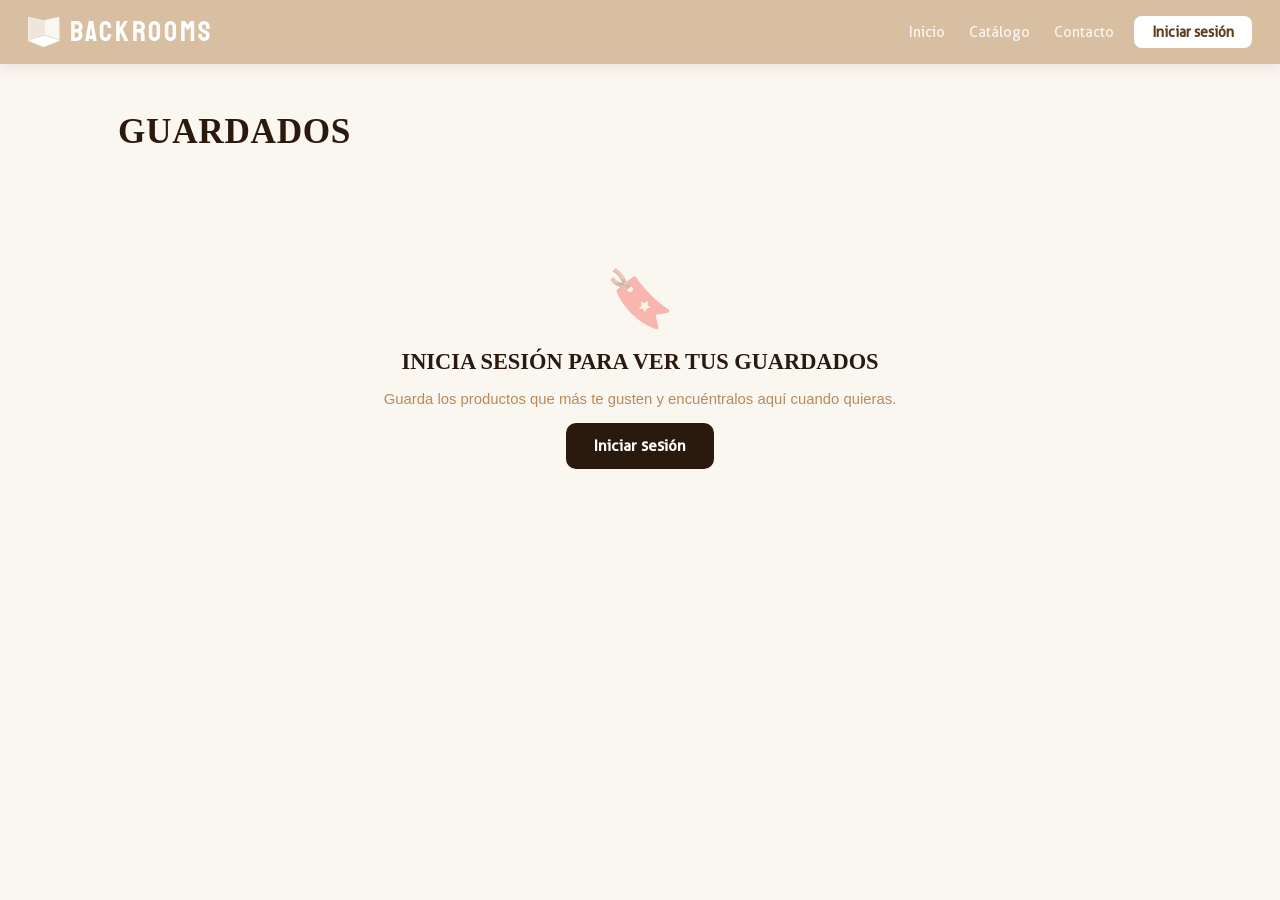
==== guardados.html @ 97d0a556 "primer commit" ====
<!DOCTYPE html>
<html lang="es">
<head>
  <meta charset="UTF-8" />
  <meta name="viewport" content="width=device-width, initial-scale=1.0" />
  <title>Guardados — Backrooms</title>
  <link rel="stylesheet" href="backrooms.css" />
  <style>
    .guardados-section {
      max-width: 1100px;
      margin: 0 auto;
      padding: calc(var(--nav-height) + 48px) 28px 80px;
    }

    .guardados-header {
      display: flex;
      align-items: flex-end;
      justify-content: space-between;
      margin-bottom: 32px;
      flex-wrap: wrap;
      gap: 12px;
    }

    .guardados-header h1 {
      font-family: 'Collidge Rounded', serif;
      font-size: 2.2rem;
      color: var(--ink);
      text-transform: uppercase;
      letter-spacing: 0.02em;
    }

    .guardados-count {
      font-family: 'Inter', sans-serif;
      font-size: 0.85rem;
      color: var(--text-light);
      font-weight: 500;
    }

    /* Estado vacío */
    .guardados-empty {
      display: none;
      flex-direction: column;
      align-items: center;
      justify-content: center;
      gap: 16px;
      padding: 80px 20px;
      text-align: center;
    }
    .guardados-empty.visible { display: flex; }

    .guardados-empty-icon {
      font-size: 3.5rem;
      opacity: 0.35;
    }
    .guardados-empty h2 {
      font-family: 'Collidge Rounded', serif;
      font-size: 1.4rem;
      color: var(--ink);
      text-transform: uppercase;
    }
    .guardados-empty p {
      font-family: 'Inter', sans-serif;
      font-size: 0.93rem;
      color: var(--text-light);
      max-width: 320px;
    }

    /* Sin sesión */
    .guardados-no-session {
      display: none;
      flex-direction: column;
      align-items: center;
      justify-content: center;
      gap: 16px;
      padding: 80px 20px;
      text-align: center;
    }
    .guardados-no-session.visible { display: flex; }
    .guardados-no-session h2 {
      font-family: 'Collidge Rounded', serif;
      font-size: 1.4rem;
      color: var(--ink);
      text-transform: uppercase;
    }
    .guardados-no-session p {
      font-family: 'Inter', sans-serif;
      font-size: 0.93rem;
      color: var(--text-light);
    }

    /* Grid masonry-like */
    .guardados-grid {
      columns: 4;
      column-gap: 16px;
    }

    @media (max-width: 1024px) { .guardados-grid { columns: 3; } }
    @media (max-width: 680px)  { .guardados-grid { columns: 2; } }
    @media (max-width: 420px)  { .guardados-grid { columns: 1; } }

    .guardado-card {
      break-inside: avoid;
      background: var(--bg-surface);
      border: 1px solid var(--border-subtle);
      border-radius: 14px;
      overflow: hidden;
      margin-bottom: 16px;
      position: relative;
      cursor: pointer;
      transition: transform 0.22s, box-shadow 0.22s;
      display: block;
      text-decoration: none;
      color: inherit;
    }
    .guardado-card:hover {
      transform: translateY(-3px);
      box-shadow: 0 14px 36px rgba(92,61,30,0.14);
    }

    .guardado-img {
      width: 100%;
      display: block;
      background: var(--beige-light);
      min-height: 120px;
      display: flex;
      align-items: center;
      justify-content: center;
      font-size: 2.8rem;
    }

    .guardado-body {
      padding: 12px 14px 14px;
    }

    .guardado-name {
      font-family: 'Inter', sans-serif;
      font-size: 0.9rem;
      font-weight: 700;
      color: var(--ink);
      margin-bottom: 4px;
    }

    .guardado-category {
      font-size: 0.75rem;
      color: var(--text-light);
      font-weight: 500;
      font-family: 'Inter', sans-serif;
    }

    .guardado-price {
      font-family: 'Collidge Rounded', serif;
      font-size: 1rem;
      color: var(--brown);
      margin-top: 8px;
    }

    /* Botón quitar guardado */
    .btn-unsave {
      position: absolute;
      top: 10px;
      right: 10px;
      background: rgba(255,255,255,0.9);
      backdrop-filter: blur(6px);
      border: none;
      border-radius: 50%;
      width: 32px;
      height: 32px;
      display: flex;
      align-items: center;
      justify-content: center;
      cursor: pointer;
      font-size: 1rem;
      color: var(--brown);
      opacity: 0;
      transition: opacity 0.2s, background 0.2s, transform 0.2s;
      z-index: 2;
    }
    .guardado-card:hover .btn-unsave { opacity: 1; }
    .btn-unsave:hover { background: white; transform: scale(1.1); color: #b91c1c; }

    /* Skeletons */
    .guard-skel {
      break-inside: avoid;
      background: var(--bg-surface);
      border: 1px solid var(--border-subtle);
      border-radius: 14px;
      overflow: hidden;
      margin-bottom: 16px;
    }
    .guard-skel-img {
      height: 160px;
      background: linear-gradient(90deg, var(--skel-base) 25%, var(--skel-shine) 50%, var(--skel-base) 75%);
      background-size: 200% 100%;
      animation: shimmer 1.4s infinite;
    }
    .guard-skel-line {
      height: 12px;
      border-radius: 6px;
      margin: 14px 14px 6px;
      background: linear-gradient(90deg, var(--skel-base) 25%, var(--skel-shine) 50%, var(--skel-base) 75%);
      background-size: 200% 100%;
      animation: shimmer 1.4s infinite;
    }
    .guard-skel-line.short { width: 55%; margin-bottom: 14px; }
    @keyframes shimmer {
      from { background-position: 200% 0; }
      to   { background-position: -200% 0; }
    }
  </style>
</head>
<body>

  <!-- NAV -->
  <nav id="navbar" class="visible scrolled">
    <button class="mobile-avatar-btn" id="mobileAvatarBtn" style="display:none" aria-label="Menú de perfil">
      <img class="mobile-avatar-img" id="mobileAvatarImg" src="" alt="Perfil" />
    </button>
    <a class="logo" href="backrooms.html">
      <svg class="logo-icon" viewBox="0 0 502.44 474.82" xmlns="http://www.w3.org/2000/svg" aria-hidden="true">
        <path d="M240.58,272.76 L6.03,361.72 L4.13,4.13 L240.85,58.45 L240.58,273.05" fill="rgba(255,255,255,0.6)" stroke="white" stroke-width="8" stroke-linejoin="round" stroke-linecap="round"/>
        <path d="M258.43,275.12 L489.83,354.2 L486.45,4.13 L257.83,57.25 L258.18,274.07" fill="rgba(255,255,255,0.85)" stroke="white" stroke-width="8" stroke-linejoin="round" stroke-linecap="round"/>
        <path d="M8.13,374.35 L244.09,470.69 L498.32,372.02 L249.34,294.12 L7.92,374.42" fill="white" stroke="white" stroke-width="8" stroke-linejoin="round" stroke-linecap="round"/>
        <path d="M330.28,109.1 C337.43,123.56 350.23,222.29 344.45,238.32 C386.89,228.7 435.29,201.38 441.06,179.17 C447.83,168.06 443.08,151.62 439.93,140.23 C433.92,127.61 422.72,121.78 408.67,119.7 C437.21,78.1 399.59,52.43 357.89,64.28 C320.61,75.45 273.63,146.62 309.82,122.67 L330.28,109.1 Z" fill="none" stroke="white" stroke-width="10" stroke-linecap="round" stroke-linejoin="round"/>
        <path d="M364.03,121.64 C363.24,121.64 362.28,120.72 361.91,119.59 C361.55,118.47 360.4,113.24 359.36,107.98 C358.33,102.71 357.73,98.25 358.03,98.04 C358.34,97.84 360.69,96.36 363.25,94.75 C365.88,93.11 371.05,91.83 375.08,91.83 C379.03,91.83 383.02,92.31 383.96,92.89 C384.92,93.48 385.21,95.89 384.62,98.36 C384.04,100.79 382.53,104.82 381.27,107.32 C380.01,109.82 375.94,114.06 372.23,116.75 C368.52,119.44 364.83,121.64 364.03,121.64 Z" fill="white"/>
        <path d="M390.68,184.66 L379.25,190.67 L377.66,184.46 C376.79,181.05 375.21,173.96 374.16,168.69 C373.11,163.43 372.5,158.91 372.8,158.64 C373.11,158.37 376.61,156.51 380.58,154.51 C384.56,152.5 390.71,149.84 394.25,148.59 L400.7,146.31 L405.14,148.61 C407.58,149.87 410.57,152.76 411.78,155.02 C413.04,157.37 413.53,160.94 412.93,163.33 C412.35,165.64 409.68,170.04 406.99,173.1 C404.3,176.16 396.96,181.36 390.68,184.66 Z" fill="white"/>
      </svg>
      <span class="logo-text">Backrooms</span>
    </a>
    <button class="hamburger" id="hamburger" aria-label="Abrir menú">
      <span class="ham-line"></span><span class="ham-line"></span><span class="ham-line"></span>
      <img class="ham-avatar" id="hamAvatar" src="" alt="" style="display:none" />
    </button>
    <div class="nav-right-group">
      <div class="nav-links">
        <a href="backrooms.html">Inicio</a>
        <a href="backrooms.html#catalogo">Catálogo</a>
        <a href="#">Contacto</a>
      </div>
      <div class="nav-auth" id="navAuth">
        <button class="btn-auth" id="btnLogin">Iniciar sesión</button>
        <div class="user-menu-wrap" id="userMenuWrap" style="display:none">
          <button class="btn-user" id="btnUserMenu">
            <img class="btn-user-avatar" id="userAvatar" src="" alt="" />
            <span class="btn-user-name" id="userDisplayName"></span>
          </button>
          <div class="user-dropdown" id="userDropdown">
            <div class="user-dropdown-header">
              <strong id="dropdownName"></strong>
              <span id="dropdownEmail"></span>
            </div>
            <a class="user-dropdown-item" href="perfil.html">
              <svg width="16" height="16" viewBox="0 0 24 24" fill="none" stroke="currentColor" stroke-width="2" stroke-linecap="round" stroke-linejoin="round"><circle cx="12" cy="8" r="4"/><path d="M4 20c0-4 3.6-7 8-7s8 3 8 7"/></svg>
              Mi perfil
            </a>
            <a class="user-dropdown-item" href="guardados.html">
              <svg width="16" height="16" viewBox="0 0 24 24" fill="none" stroke="currentColor" stroke-width="2" stroke-linecap="round" stroke-linejoin="round"><path d="M19 21l-7-5-7 5V5a2 2 0 0 1 2-2h10a2 2 0 0 1 2 2z"/></svg>
              Guardados
            </a>
            <button class="user-dropdown-item danger" id="btnLogout">
              <svg width="16" height="16" viewBox="0 0 24 24" fill="none" stroke="currentColor" stroke-width="2" stroke-linecap="round" stroke-linejoin="round"><path d="M9 21H5a2 2 0 0 1-2-2V5a2 2 0 0 1 2-2h4"/><polyline points="16 17 21 12 16 7"/><line x1="21" y1="12" x2="9" y2="12"/></svg>
              Cerrar sesión
            </button>
          </div>
        </div>
      </div>
    </div>
  </nav>

  <!-- DRAWER -->
  <div class="fullmenu" id="fullMenu" role="dialog" aria-modal="true">
    <button class="fullmenu-close" id="fullMenuClose">✕</button>
    <div class="fullmenu-left">
      <a class="drawer-profile" id="drawerProfile" href="perfil.html" style="display:none">
        <img class="drawer-avatar" id="drawerAvatar" src="" alt="Avatar" />
        <div class="drawer-user-info">
          <span class="drawer-username" id="drawerUsername">—</span>
          <span class="drawer-email"    id="drawerEmail">—</span>
        </div>
      </a>
      <div class="drawer-divider"></div>
      <ul>
        <li><a href="backrooms.html">Inicio</a></li>
        <li><a href="backrooms.html#catalogo">Catálogo</a></li>
        <li><a href="#">Contacto</a></li>
      </ul>
      <div class="drawer-divider"></div>
      <button class="drawer-signout" id="drawerSignout" style="display:none">
        <svg width="16" height="16" viewBox="0 0 24 24" fill="none" stroke="currentColor" stroke-width="2" stroke-linecap="round" stroke-linejoin="round"><path d="M9 21H5a2 2 0 0 1-2-2V5a2 2 0 0 1 2-2h4"/><polyline points="16 17 21 12 16 7"/><line x1="21" y1="12" x2="9" y2="12"/></svg>
        Cerrar sesión
      </button>
      <button class="drawer-login" id="drawerLogin" style="display:none">
        <svg width="16" height="16" viewBox="0 0 24 24" fill="none" stroke="currentColor" stroke-width="2" stroke-linecap="round" stroke-linejoin="round"><path d="M15 3h4a2 2 0 0 1 2 2v14a2 2 0 0 1-2 2h-4"/><polyline points="10 17 15 12 10 7"/><line x1="15" y1="12" x2="3" y2="12"/></svg>
        Iniciar sesión
      </button>
    </div>
  </div>
  <div class="fullmenu-overlay" id="fullMenuOverlay"></div>

  <!-- MODAL AUTH -->
  <div class="modal-backdrop" id="modalBackdrop">
    <div class="modal" id="authModal">
      <button class="modal-close" id="modalClose">✕</button>
      <div class="modal-header"><span id="modalHeading">¡Bienvenido de vuelta!</span></div>
      <div class="modal-tabs">
        <button class="tab active" data-tab="login">Iniciar sesión</button>
        <button class="tab" data-tab="register">Registrarse</button>
      </div>
      <div class="tab-content active" id="tabLogin">
        <input type="email" id="loginEmail" placeholder="Correo electrónico" />
        <input type="password" id="loginPassword" placeholder="Contraseña" />
        <button class="btn-submit" id="btnDoLogin">Entrar</button>
        <p class="auth-error" id="loginError"></p>
      </div>
      <div class="tab-content" id="tabRegister">
        <input type="text" id="regUsername" placeholder="Nombre de usuario" />
        <input type="email" id="regEmail" placeholder="Correo electrónico" />
        <div class="password-wrap">
          <input type="password" id="regPassword" placeholder="Contraseña (mín. 6 caracteres)" />
          <div class="strength-bar"><div class="strength-fill" id="strengthFill"></div></div>
          <span class="strength-label" id="strengthLabel"></span>
        </div>
        <button class="btn-submit" id="btnDoRegister">Crear cuenta</button>
        <p class="auth-error" id="registerError"></p>
      </div>
    </div>
  </div>

  <!-- PÁGINA PRINCIPAL -->
  <section class="guardados-section">
    <div class="guardados-header">
      <div>
        <h1>Guardados</h1>
        <span class="guardados-count" id="guardadosCount"></span>
      </div>
    </div>

    <!-- Sin sesión -->
    <div class="guardados-no-session" id="noSession">
      <div class="guardados-empty-icon">🔖</div>
      <h2>Inicia sesión para ver tus guardados</h2>
      <p>Guarda los productos que más te gusten y encuéntralos aquí cuando quieras.</p>
      <button class="btn-primary" onclick="openModal?.()">Iniciar sesión</button>
    </div>

    <!-- Vacío -->
    <div class="guardados-empty" id="emptyState">
      <div class="guardados-empty-icon">📌</div>
      <h2>Sin guardados aún</h2>
      <p>Guarda productos desde el catálogo tocando el marcador en cada tarjeta.</p>
      <a href="backrooms.html#catalogo" class="btn-primary">Explorar catálogo</a>
    </div>

    <!-- Grid -->
    <div class="guardados-grid" id="guardadosGrid">
      <!-- Skeletons -->
      <div class="guard-skel"><div class="guard-skel-img"></div><div class="guard-skel-line"></div><div class="guard-skel-line short"></div></div>
      <div class="guard-skel"><div class="guard-skel-img" style="height:200px"></div><div class="guard-skel-line"></div><div class="guard-skel-line short"></div></div>
      <div class="guard-skel"><div class="guard-skel-img" style="height:140px"></div><div class="guard-skel-line"></div><div class="guard-skel-line short"></div></div>
      <div class="guard-skel"><div class="guard-skel-img" style="height:180px"></div><div class="guard-skel-line"></div><div class="guard-skel-line short"></div></div>
    </div>
  </section>

  <script src="https://cdn.jsdelivr.net/npm/@supabase/supabase-js@2"></script>
  <script src="backrooms.js"></script>
  <script>
  document.addEventListener('DOMContentLoaded', async () => {
    window.addEventListener('scroll', () => {
      document.getElementById('navbar').classList.toggle('scrolled', window.scrollY > 10);
    }, { passive: true });

    // Drawer / nav
    const hamburger = document.getElementById('hamburger');
    const fullMenu  = document.getElementById('fullMenu');
    const fullMenuClose = document.getElementById('fullMenuClose');
    const overlay   = document.getElementById('fullMenuOverlay');
    const openDrawer  = () => { fullMenu.classList.add('open'); overlay.classList.add('visible'); document.body.style.overflow = 'hidden'; };
    const closeDrawer = () => { fullMenu.classList.remove('open'); overlay.classList.remove('visible'); document.body.style.overflow = ''; };
    hamburger?.addEventListener('click', openDrawer);
    fullMenuClose?.addEventListener('click', closeDrawer);
    overlay?.addEventListener('click', closeDrawer);
    document.getElementById('drawerSignout')?.addEventListener('click', () => { if (sb) sb.auth.signOut(); closeDrawer(); });
    document.getElementById('drawerLogin')?.addEventListener('click', () => { closeDrawer(); setTimeout(() => openModal?.(), 150); });
    document.getElementById('btnLogin')?.addEventListener('click', () => openModal?.());
    initAuthModal();
    initUserDropdown();

    if (!sb) { showNoSession(); return; }

    const { data: { session } } = await sb.auth.getSession();
    if (!session) { showNoSession(); return; }

    sb.auth.onAuthStateChange((_e, s) => {
      if (!s) showNoSession();
    });

    await loadGuardados(session.user.id);
  });

  function showNoSession() {
    document.getElementById('guardadosGrid').innerHTML = '';
    document.getElementById('noSession').classList.add('visible');
    document.getElementById('emptyState').classList.remove('visible');
  }

  async function loadGuardados(userId) {
    const grid = document.getElementById('guardadosGrid');

    // Cargar desde Supabase (tabla guardados + join con productos si los tienes)
    const { data, error } = await sb
      .from('guardados')
      .select('*, producto:producto_id(*)')
      .eq('user_id', userId)
      .order('created_at', { ascending: false });

    grid.innerHTML = '';

    if (error || !data || data.length === 0) {
      document.getElementById('emptyState').classList.add('visible');
      document.getElementById('guardadosCount').textContent = '';
      return;
    }

    document.getElementById('guardadosCount').textContent =
      data.length + (data.length === 1 ? ' producto guardado' : ' productos guardados');

    data.forEach(item => {
      const p = item.producto || item;
      const card = document.createElement('a');
      card.className = 'guardado-card';
      card.href = '#';
      card.innerHTML = `
        <button class="btn-unsave" data-id="${item.id}" title="Quitar de guardados">✕</button>
        <div class="guardado-img">${p.emoji || '📦'}</div>
        <div class="guardado-body">
          <div class="guardado-name">${p.name || 'Producto'}</div>
          <div class="guardado-category">${p.cat || ''}</div>
          <div class="guardado-price">$${p.price || '—'}</div>
        </div>`;
      grid.appendChild(card);

      card.querySelector('.btn-unsave')?.addEventListener('click', async (e) => {
        e.preventDefault();
        e.stopPropagation();
        await sb.from('guardados').delete().eq('id', item.id);
        card.style.opacity = '0';
        card.style.transform = 'scale(0.9)';
        card.style.transition = 'opacity 0.25s, transform 0.25s';
        setTimeout(() => { card.remove(); }, 280);
        const remaining = grid.querySelectorAll('.guardado-card').length - 1;
        document.getElementById('guardadosCount').textContent =
          remaining + (remaining === 1 ? ' producto guardado' : ' productos guardados');
        if (remaining === 0) document.getElementById('emptyState').classList.add('visible');
      });
    });
  }
  </script>
</body>
</html>
---- backrooms.css ----
/* ══════════════════════════════════════════════
   VARIABLES & RESET
══════════════════════════════════════════════ */
@font-face {
  font-family: 'Staatliches';
  src: url('Staatliches-Regular.ttf') format('truetype');
  font-weight: normal;
  font-display: swap;
}
@font-face {
  font-family: 'Aller';
  src: url('Aller_Rg.ttf') format('truetype');
  font-weight: normal;
  font-display: swap;
}

*, *::before, *::after {
  box-sizing: border-box;
  margin: 0;
  padding: 0;
  -webkit-tap-highlight-color: transparent;
}

:root {
  /* ── Paleta Backrooms ── */
  --beige:          #d4b896;   /* color principal del header */
  --beige-dark:     #c4a37a;   /* hover del header al hacer scroll */
  --beige-light:    #f0e4d4;   /* fondos suaves */
  --beige-pale:     #faf6f0;   /* fondo de página */
  --brown:          #5c3d1e;   /* texto principal */
  --brown-mid:      #8b5e35;   /* texto secundario */
  --brown-light:    #b88a5e;   /* texto terciario */
  --cream:          #fffdf9;   /* superficie cards */
  --ink:            #2a1a0e;   /* texto más oscuro / bold */
  --accent:         #3a2210;   /* acento oscuro */

  /* ── Tokens semánticos ── */
  --bg-page:        #faf6f0;
  --bg-surface:     #fffdf9;
  --bg-surface-2:   #f5ede0;
  --bg-nav:         #d4b896;
  --bg-nav-scroll:  rgba(212, 184, 150, 0.88);
  --bg-footer:      #2a1a0e;
  --border-subtle:  #e8d9c4;
  --text-dark:      #2a1a0e;
  --text-mid:       #8b5e35;
  --text-light:     #b88a5e;
  --nav-height:     64px;

  /* ── Acento de botones (análogo al green-btn de EcoLinces) ── */
  --btn-main:       #5c3d1e;
  --btn-hover:      #3a2210;
  --skel-base:      #e8d9c4;
  --skel-shine:     #f0e4d4;
}

html { scroll-behavior: smooth; }

:focus-visible {
  outline: 3px solid var(--brown);
  outline-offset: 3px;
  border-radius: 4px;
}

body {
  font-family: 'Aller', Arial, sans-serif;
  color: var(--text-dark);
  background: var(--bg-page);
  overflow-x: hidden;
}

/* ══════════════════════════════════════════════
   SPLASH
══════════════════════════════════════════════ */
#splash {
  position: fixed;
  inset: 0;
  z-index: 99999;
  background: var(--beige);
  display: flex;
  align-items: center;
  justify-content: center;
  pointer-events: none;
}

.splash-inner {
  display: flex;
  align-items: center;
  gap: 14px;
}

.splash-icon {
  width: 48px;
  height: 48px;
  opacity: 0;
}

#splash .splash-logo {
  font-family: 'Staatliches', sans-serif;
  font-size: 4.5rem;
  letter-spacing: 0.08em;
  font-weight: 900;
  color: white;
  opacity: 0;
  transform: translateY(0);
  transition: none;
  letter-spacing: -0.02em;
}

#splash.animate-logo .splash-logo,
#splash.animate-logo .splash-icon {
  animation: splashFadeIn 0.7s ease forwards;
}
#splash.animate-logo .splash-icon { animation-delay: 0.1s; }

#splash.animate-slide .splash-logo,
#splash.animate-slide .splash-icon {
  animation: splashSlideUp 0.55s cubic-bezier(.4,0,.2,1) forwards;
}

@keyframes splashFadeIn {
  from { opacity: 0; transform: translateY(20px); }
  to   { opacity: 1; transform: translateY(0); }
}
@keyframes splashSlideUp {
  from { opacity: 1; transform: translateY(0); }
  to   { opacity: 0; transform: translateY(-70px); }
}

#splash.done {
  opacity: 0;
  transition: opacity 0.3s ease;
  pointer-events: none;
}

/* ══════════════════════════════════════════════
   NAV — mismo patrón que EcoLinces, colores Backrooms
══════════════════════════════════════════════ */
nav {
  position: fixed;
  top: 0; left: 0; right: 0;
  z-index: 200;
  height: var(--nav-height);
  display: flex;
  align-items: center;
  justify-content: space-between;
  padding: 0 28px;
  background: var(--bg-nav);
  transition: background 0.4s ease, backdrop-filter 0.4s ease, box-shadow 0.4s ease;
  opacity: 0;
}

nav.visible {
  opacity: 1;
  transition: opacity 0.5s ease, background 0.4s ease, backdrop-filter 0.4s ease, box-shadow 0.4s ease;
}

nav.scrolled {
  background: var(--bg-nav-scroll);
  backdrop-filter: blur(14px);
  -webkit-backdrop-filter: blur(14px);
  box-shadow: 0 1px 16px rgba(90,50,20,0.12);
}

/* Logo centrado */
/* Logo alineado a la izquierda */
.logo {
  display: flex;
  align-items: center;
  gap: 10px;
  text-decoration: none;
  flex-shrink: 0;
}

.logo-icon {
  width: 32px;
  height: 32px;
  flex-shrink: 0;
}

.logo-text {
  font-family: 'Staatliches', sans-serif;
  font-size: 1.8rem;
  font-weight: normal;
  color: white;
  letter-spacing: 0.1em;
  white-space: nowrap;
  text-transform: uppercase;
}


/* Avatar móvil: izquierda del nav, solo visible en móvil con sesión */
.mobile-avatar-btn {
  display: none;
  background: none;
  border: none;
  cursor: pointer;
  padding: 2px;
  border-radius: 50%;
  flex-shrink: 0;
}

.mobile-avatar-img {
  width: 36px;
  height: 36px;
  border-radius: 50%;
  object-fit: cover;
  border: 2px solid rgba(255,255,255,0.7);
  display: block;
  transition: border-color 0.2s;
}
.mobile-avatar-btn:hover .mobile-avatar-img { border-color: white; }


/* Links de cuenta en el drawer */
.drawer-account-links {
  display: flex;
  flex-direction: column;
  gap: 2px;
  margin-top: 8px;
}
.drawer-account-link {
  display: flex;
  align-items: center;
  gap: 10px;
  font-family: 'Aller', sans-serif;
  font-size: 0.88rem;
  font-weight: 600;
  color: var(--text-mid);
  text-decoration: none;
  padding: 9px 8px;
  border-radius: 8px;
  transition: background 0.18s, color 0.18s;
}
.drawer-account-link:hover {
  background: rgba(92,61,30,0.08);
  color: var(--ink);
}

/* Hamburger: oculto en desktop, visible solo en móvil */
.hamburger {
  background: none;
  border: none;
  cursor: pointer;
  display: none;
  flex-direction: column;
  gap: 5px;
  padding: 6px;
  border-radius: 8px;
  transition: background 0.2s;
  order: 3;
}
.hamburger:hover { background: rgba(255,255,255,0.2); }

.ham-line {
  display: block;
  width: 22px;
  height: 2px;
  background: white;
  border-radius: 2px;
}

.ham-avatar {
  width: 34px;
  height: 34px;
  border-radius: 50%;
  object-fit: cover;
  border: 2px solid rgba(255,255,255,0.6);
  transition: border-color 0.2s, transform 0.2s;
}
.ham-avatar:hover { border-color: white; transform: scale(1.05); }

/* Nav derecha */
.nav-right-group {
  display: flex;
  align-items: center;
  gap: 20px;
}

.nav-links {
  display: flex;
  gap: 24px;
  align-items: center;
}

.nav-links a {
  font-family: 'Aller', sans-serif;
  font-size: 0.9rem;
  font-weight: 500;
  color: white;
  text-decoration: none;
  opacity: 0.85;
  transition: opacity 0.2s;
}
.nav-links a:hover { opacity: 1; }

/* Auth en nav */
.nav-auth { display: flex; align-items: center; }

.btn-auth {
  background: white;
  color: var(--brown);
  border: none;
  border-radius: 8px;
  padding: 8px 18px;
  font-family: 'Aller', sans-serif;
  font-size: 0.88rem;
  font-weight: 700;
  cursor: pointer;
  transition: background 0.2s, color 0.2s, transform 0.15s;
}
.btn-auth:hover { background: var(--beige-light); transform: translateY(-1px); }

.user-menu-wrap { position: relative; }

.btn-user {
  display: flex;
  align-items: center;
  gap: 8px;
  background: rgba(255,255,255,0.18);
  border: 1px solid rgba(255,255,255,0.3);
  border-radius: 99px;
  padding: 4px 12px 4px 4px;
  cursor: pointer;
  transition: background 0.2s;
}
.btn-user:hover { background: rgba(255,255,255,0.28); }

.btn-user-avatar {
  width: 28px;
  height: 28px;
  border-radius: 50%;
  object-fit: cover;
}

.btn-user-name {
  font-family: 'Aller', sans-serif;
  font-size: 0.85rem;
  font-weight: 600;
  color: white;
  max-width: 100px;
  overflow: hidden;
  text-overflow: ellipsis;
  white-space: nowrap;
}

/* Dropdown de usuario */
.user-dropdown {
  position: absolute;
  top: calc(100% + 10px);
  right: 0;
  background: var(--bg-surface);
  border: 1px solid var(--border-subtle);
  border-radius: 14px;
  box-shadow: 0 12px 40px rgba(90,50,20,0.16);
  min-width: 210px;
  overflow: hidden;
  opacity: 0;
  pointer-events: none;
  transform: translateY(-6px);
  transition: opacity 0.2s, transform 0.2s;
  z-index: 500;
}
.user-dropdown.open { opacity: 1; pointer-events: all; transform: translateY(0); }

.user-dropdown-header {
  padding: 16px 18px 12px;
  border-bottom: 1px solid var(--border-subtle);
}
.user-dropdown-header strong {
  display: block;
  font-size: 0.95rem;
  color: var(--text-dark);
  font-weight: 700;
}
.user-dropdown-header span {
  font-size: 0.8rem;
  color: var(--text-light);
}

.user-dropdown-item {
  display: flex;
  align-items: center;
  gap: 10px;
  padding: 11px 18px;
  font-family: 'Aller', sans-serif;
  font-size: 0.88rem;
  font-weight: 500;
  color: var(--text-dark);
  text-decoration: none;
  background: none;
  border: none;
  width: 100%;
  text-align: left;
  cursor: pointer;
  transition: background 0.15s;
}
.user-dropdown-item:hover { background: var(--bg-surface-2); }
.user-dropdown-item.danger { color: #b91c1c; }
.user-dropdown-item.danger:hover { background: #fff0f0; }

/* ══════════════════════════════════════════════
   DRAWER (MENÚ FULLSCREEN)
══════════════════════════════════════════════ */
.fullmenu {
  position: fixed;
  inset: 0;
  z-index: 300;
  background: var(--beige-light);
  display: flex;
  flex-direction: column;
  transform: translateX(-100%);
  transition: transform 0.38s cubic-bezier(.4,0,.2,1);
  max-width: 320px;
}
.fullmenu.open { transform: translateX(0); }

.fullmenu-close {
  position: absolute;
  top: 18px;
  right: 18px;
  background: rgba(92,61,30,0.1);
  border: none;
  width: 34px;
  height: 34px;
  border-radius: 50%;
  font-size: 1rem;
  cursor: pointer;
  color: var(--brown);
  display: flex;
  align-items: center;
  justify-content: center;
  transition: background 0.2s, transform 0.2s;
}
.fullmenu-close:hover { background: rgba(92,61,30,0.2); transform: rotate(90deg); }

.fullmenu-left {
  padding: 80px 36px 40px;
  display: flex;
  flex-direction: column;
  gap: 0;
  overflow-y: auto;
  height: 100%;
}

.drawer-profile {
  display: flex;
  align-items: center;
  gap: 12px;
  padding: 10px 0;
  text-decoration: none;
  border-radius: 10px;
  transition: background 0.2s;
}
.drawer-profile:hover { background: rgba(92,61,30,0.06); padding-left: 6px; }

.drawer-avatar {
  width: 46px;
  height: 46px;
  border-radius: 50%;
  object-fit: cover;
  border: 2px solid var(--beige);
}

.drawer-user-info { display: flex; flex-direction: column; }
.drawer-username {
  font-family: 'Aller', sans-serif;
  font-size: 0.95rem;
  font-weight: 700;
  color: var(--ink);
}
.drawer-email {
  font-size: 0.78rem;
  color: var(--text-light);
}

.drawer-divider {
  height: 1px;
  background: var(--border-subtle);
  margin: 16px 0;
}

.fullmenu-left ul { list-style: none; display: flex; flex-direction: column; gap: 4px; }
.fullmenu-left ul li a {
  font-family: 'Staatliches', sans-serif;
  font-size: 1.8rem;
  font-weight: 700;
  color: var(--ink);
  text-decoration: none;
  display: block;
  padding: 6px 0;
  opacity: 0;
  transform: translateX(-20px);
  transition: color 0.2s, opacity 0.35s, transform 0.35s;
  line-height: 1.2;
}
.fullmenu.open .fullmenu-left ul li:nth-child(1) a { opacity:1; transform:translateX(0); transition-delay: 0.08s; }
.fullmenu.open .fullmenu-left ul li:nth-child(2) a { opacity:1; transform:translateX(0); transition-delay: 0.14s; }
.fullmenu.open .fullmenu-left ul li:nth-child(3) a { opacity:1; transform:translateX(0); transition-delay: 0.20s; }
.fullmenu.open .fullmenu-left ul li:nth-child(4) a { opacity:1; transform:translateX(0); transition-delay: 0.26s; }
.fullmenu-left ul li a:hover { color: var(--brown-mid); }

.drawer-signout, .drawer-login {
  display: flex;
  align-items: center;
  gap: 8px;
  background: none;
  border: none;
  cursor: pointer;
  font-family: 'Aller', sans-serif;
  font-size: 0.88rem;
  font-weight: 600;
  color: var(--text-mid);
  padding: 8px 0;
  transition: color 0.2s;
}
.drawer-signout:hover { color: #b91c1c; }
.drawer-login:hover { color: var(--ink); }

.fullmenu-overlay {
  position: fixed;
  inset: 0;
  z-index: 299;
  background: rgba(42,26,14,0.45);
  backdrop-filter: blur(3px);
  opacity: 0;
  pointer-events: none;
  transition: opacity 0.35s;
}
.fullmenu-overlay.visible { opacity: 1; pointer-events: all; }

/* ══════════════════════════════════════════════
   MODAL AUTH — mismo HTML que EcoLinces, colores Backrooms
══════════════════════════════════════════════ */
.modal-backdrop {
  position: fixed;
  inset: 0;
  background: rgba(42,26,14,0.6);
  z-index: 800;
  display: flex;
  align-items: center;
  justify-content: center;
  opacity: 0;
  pointer-events: none;
  transition: opacity 0.25s;
}
.modal-backdrop.open { opacity: 1; pointer-events: all; }

.modal {
  background: var(--bg-surface);
  border-radius: 18px;
  overflow: hidden;
  width: 100%;
  max-width: 520px;
  position: relative;
  box-shadow: 0 24px 64px rgba(42,26,14,0.28);
}

.modal-close {
  position: absolute;
  top: 16px;
  right: 16px;
  background: rgba(255,255,255,0.2);
  border: none;
  font-size: 1.1rem;
  cursor: pointer;
  color: white;
  width: 32px;
  height: 32px;
  border-radius: 50%;
  display: flex;
  align-items: center;
  justify-content: center;
  z-index: 2;
  transition: background 0.2s;
}
.modal-close:hover { background: rgba(255,255,255,0.35); }

/* Header del modal: café/beige oscuro en lugar de verde */
.modal-header {
  background: var(--btn-main);
  padding: 28px 36px 24px;
}
.modal-header span {
  font-family: 'Staatliches', sans-serif;
  font-size: 1.7rem;
  font-weight: 700;
  color: white;
  display: block;
}

.modal-tabs {
  display: flex;
  border-bottom: 2px solid var(--border-subtle);
  padding: 0 36px;
  background: var(--bg-surface);
}
.tab {
  flex: 1;
  background: none;
  border: none;
  padding: 14px 0;
  font-family: 'Aller', sans-serif;
  font-size: 0.95rem;
  font-weight: 600;
  color: var(--text-light);
  cursor: pointer;
  border-bottom: 2px solid transparent;
  margin-bottom: -2px;
  transition: color 0.2s, border-color 0.2s;
}
.tab.active { color: var(--btn-main); border-bottom-color: var(--btn-main); }

.tab-content {
  display: none;
  flex-direction: column;
  gap: 12px;
  padding: 28px 36px 32px;
}
.tab-content.active { display: flex; }

.tab-content input {
  padding: 13px 16px;
  border: 1px solid var(--border-subtle);
  border-radius: 8px;
  font-size: 0.95rem;
  font-family: 'Aller', sans-serif;
  outline: none;
  transition: border-color 0.2s;
  width: 100%;
  background: var(--bg-page);
  color: var(--text-dark);
}
.tab-content input:focus { border-color: var(--btn-main); }

.password-wrap { display: flex; flex-direction: column; gap: 6px; }

.strength-bar {
  height: 5px;
  background: var(--border-subtle);
  border-radius: 99px;
  overflow: hidden;
}
.strength-fill {
  height: 100%;
  width: 0%;
  border-radius: 99px;
  transition: width 0.3s ease, background 0.3s ease;
}
.strength-label {
  font-size: 0.78rem;
  font-weight: 600;
  min-height: 16px;
}

.btn-submit {
  background: var(--btn-main);
  color: white;
  border: none;
  border-radius: 8px;
  padding: 14px;
  font-size: 0.95rem;
  font-weight: 700;
  font-family: 'Aller', sans-serif;
  cursor: pointer;
  margin-top: 4px;
  transition: background 0.2s;
  width: 100%;
}
.btn-submit:hover { background: var(--btn-hover); }

.auth-error {
  font-size: 0.83rem;
  color: #b91c1c;
  min-height: 18px;
  text-align: center;
}

@media (max-width: 520px) {
  .modal-backdrop { padding: 0 20px; }
  .modal { border-radius: 20px; max-height: 90dvh; overflow-y: auto; }
  .tab-content { padding: 20px 24px 28px; }
  .modal-tabs { padding: 0 24px; }
  .modal-header { padding: 22px 24px 18px; }
}

/* ══════════════════════════════════════════════
   HERO — Papel texturado con ilustración
══════════════════════════════════════════════ */
.hero {
  min-height: 100vh;
  display: flex;
  align-items: center;
  justify-content: center;
  padding: calc(var(--nav-height) + 40px) 40px 80px;
  position: relative;
  overflow: hidden;
  background: var(--beige-pale);
}

/* Textura de papel */
.hero::before {
  content: '';
  position: absolute;
  inset: 0;
  background-image:
    url("data:image/svg+xml,%3Csvg width='400' height='400' xmlns='http://www.w3.org/2000/svg'%3E%3Cfilter id='n'%3E%3CfeTurbulence type='fractalNoise' baseFrequency='0.65' numOctaves='3' stitchTiles='stitch'/%3E%3C/filter%3E%3Crect width='100%25' height='100%25' filter='url(%23n)' opacity='0.04'/%3E%3C/svg%3E");
  opacity: 0.6;
  pointer-events: none;
}

/* Líneas de papel rayado decorativas */
.hero::after {
  content: '';
  position: absolute;
  left: 0; right: 0;
  top: var(--nav-height);
  bottom: 0;
  background-image: repeating-linear-gradient(
    to bottom,
    transparent,
    transparent 31px,
    rgba(212,184,150,0.25) 31px,
    rgba(212,184,150,0.25) 32px
  );
  pointer-events: none;
}

.hero-content {
  position: relative;
  z-index: 2;
  display: grid;
  grid-template-columns: 1fr 1fr;
  gap: 60px;
  align-items: center;
  max-width: 1100px;
  width: 100%;
}

.hero-text { }

.hero-eyebrow {
  font-family: 'Aller', sans-serif;
  font-size: 0.72rem;
  font-weight: 700;
  letter-spacing: 0.22em;
  text-transform: uppercase;
  color: var(--brown-mid);
  margin-bottom: 20px;
  opacity: 0;
  animation: fadeUp 0.7s 0.5s ease forwards;
}

.hero-title {
  font-family: 'Staatliches', sans-serif;
  font-size: clamp(3rem, 5.5vw, 5rem);
  font-weight: normal;
  line-height: 1.0;
  letter-spacing: 0.03em;
  color: var(--ink);
  letter-spacing: -0.03em;
  margin-bottom: 24px;
  opacity: 0;
  animation: fadeUp 0.7s 0.65s ease forwards;
}

.hero-title em {
  font-style: italic;
  color: var(--brown-mid);
}

.hero-desc {
  font-size: 1.05rem;
  color: var(--text-mid);
  line-height: 1.7;
  max-width: 420px;
  margin-bottom: 36px;
  opacity: 0;
  animation: fadeUp 0.7s 0.8s ease forwards;
}

.hero-ctas {
  display: flex;
  gap: 14px;
  flex-wrap: wrap;
  opacity: 0;
  animation: fadeUp 0.7s 0.95s ease forwards;
}

.btn-primary {
  background: var(--ink);
  color: white;
  border: none;
  border-radius: 10px;
  padding: 14px 28px;
  font-family: 'Aller', sans-serif;
  font-size: 0.95rem;
  font-weight: 700;
  cursor: pointer;
  text-decoration: none;
  display: inline-flex;
  align-items: center;
  gap: 8px;
  transition: background 0.2s, transform 0.2s;
}
.btn-primary:hover { background: var(--brown); transform: translateY(-2px); }

.btn-secondary {
  background: transparent;
  color: var(--ink);
  border: 2px solid var(--border-subtle);
  border-radius: 10px;
  padding: 13px 24px;
  font-family: 'Aller', sans-serif;
  font-size: 0.95rem;
  font-weight: 600;
  cursor: pointer;
  text-decoration: none;
  transition: border-color 0.2s, background 0.2s, transform 0.2s;
}
.btn-secondary:hover { border-color: var(--brown); background: rgba(92,61,30,0.05); transform: translateY(-2px); }

/* Ilustración del hero */
.hero-illustration {
  position: relative;
  display: flex;
  align-items: center;
  justify-content: center;
  opacity: 0;
  animation: fadeIn 1s 0.6s ease forwards;
}

.hero-illustration svg {
  width: 100%;
  max-width: 480px;
  filter: drop-shadow(0 20px 40px rgba(92,61,30,0.15));
  transform-origin: center;
  animation: floatSvg 6s ease-in-out infinite;
}

@keyframes floatSvg {
  0%, 100% { transform: translateY(0) rotate(-1deg); }
  50%       { transform: translateY(-12px) rotate(1deg); }
}

@keyframes fadeUp {
  from { opacity: 0; transform: translateY(22px); }
  to   { opacity: 1; transform: translateY(0); }
}
@keyframes fadeIn {
  from { opacity: 0; }
  to   { opacity: 1; }
}

/* ══════════════════════════════════════════════
   SECCIÓN CATEGORÍAS
══════════════════════════════════════════════ */
.section-label {
  font-family: 'Aller', sans-serif;
  font-size: 0.75rem;
  font-weight: 700;
  letter-spacing: 0.2em;
  text-transform: uppercase;
  color: var(--brown-mid);
  margin-bottom: 12px;
}

.section-title {
  font-family: 'Staatliches', sans-serif;
  font-size: clamp(2rem, 3.5vw, 3rem);
  font-weight: normal;
  letter-spacing: 0.03em;
  color: var(--ink);
  letter-spacing: -0.02em;
  line-height: 1.1;
  margin-bottom: 48px;
}

.categories-section {
  padding: 100px 40px;
  max-width: 1200px;
  margin: 0 auto;
}

.categories-grid {
  display: grid;
  grid-template-columns: repeat(3, 1fr);
  gap: 20px;
}

.cat-card {
  background: var(--bg-surface);
  border: 1px solid var(--border-subtle);
  border-radius: 16px;
  padding: 32px 28px;
  text-decoration: none;
  color: inherit;
  transition: transform 0.25s, box-shadow 0.25s, border-color 0.25s;
  display: flex;
  flex-direction: column;
  gap: 14px;
  position: relative;
  overflow: hidden;
}

.cat-card::before {
  content: '';
  position: absolute;
  bottom: 0; left: 0; right: 0;
  height: 4px;
  background: var(--beige);
  transform: scaleX(0);
  transition: transform 0.3s ease;
}

.cat-card:hover {
  transform: translateY(-4px);
  box-shadow: 0 16px 40px rgba(92,61,30,0.12);
  border-color: var(--beige);
}
.cat-card:hover::before { transform: scaleX(1); }

.cat-icon {
  font-size: 2rem;
  line-height: 1;
}

.cat-name {
  font-family: 'Staatliches', sans-serif;
  font-size: 1.2rem;
  font-weight: 700;
  color: var(--ink);
}

.cat-count {
  font-size: 0.83rem;
  color: var(--text-light);
  font-weight: 500;
}

.cat-arrow {
  margin-top: auto;
  font-size: 1.2rem;
  color: var(--beige);
  transition: transform 0.2s, color 0.2s;
}
.cat-card:hover .cat-arrow { transform: translate(4px,-4px); color: var(--brown); }

/* ══════════════════════════════════════════════
   CATÁLOGO DE PRODUCTOS
══════════════════════════════════════════════ */
.catalog-section {
  padding: 0 40px 100px;
  max-width: 1200px;
  margin: 0 auto;
}

.catalog-header {
  display: flex;
  align-items: flex-end;
  justify-content: space-between;
  margin-bottom: 36px;
  flex-wrap: wrap;
  gap: 20px;
}

.catalog-filters {
  display: flex;
  gap: 10px;
  flex-wrap: wrap;
}

.filter-btn {
  background: var(--bg-surface);
  border: 1px solid var(--border-subtle);
  border-radius: 99px;
  padding: 8px 18px;
  font-family: 'Aller', sans-serif;
  font-size: 0.85rem;
  font-weight: 600;
  color: var(--text-mid);
  cursor: pointer;
  transition: background 0.2s, border-color 0.2s, color 0.2s;
}
.filter-btn.active, .filter-btn:hover {
  background: var(--ink);
  border-color: var(--ink);
  color: white;
}

/* Grid de productos */
.products-grid {
  display: grid;
  grid-template-columns: repeat(4, 1fr);
  gap: 20px;
}

.product-card {
  background: var(--bg-surface);
  border: 1px solid var(--border-subtle);
  border-radius: 14px;
  overflow: hidden;
  text-decoration: none;
  color: inherit;
  transition: transform 0.25s, box-shadow 0.25s;
  display: flex;
  flex-direction: column;
}
.product-card:hover {
  transform: translateY(-5px);
  box-shadow: 0 16px 40px rgba(92,61,30,0.14);
}

.product-img {
  aspect-ratio: 1;
  background: var(--beige-light);
  display: flex;
  align-items: center;
  justify-content: center;
  font-size: 3rem;
  position: relative;
  overflow: hidden;
}

.product-badge {
  position: absolute;
  top: 12px;
  left: 12px;
  background: var(--ink);
  color: white;
  font-size: 0.7rem;
  font-weight: 700;
  font-family: 'Aller', sans-serif;
  letter-spacing: 0.08em;
  padding: 4px 10px;
  border-radius: 99px;
}
.product-badge.sale { background: #b91c1c; }
.product-badge.new  { background: var(--brown); }

.product-info { padding: 16px; flex: 1; display: flex; flex-direction: column; gap: 6px; }

.product-name {
  font-family: 'Aller', sans-serif;
  font-size: 0.93rem;
  font-weight: 700;
  color: var(--ink);
  line-height: 1.3;
}

.product-meta {
  font-size: 0.78rem;
  color: var(--text-light);
  font-weight: 500;
}

.product-footer {
  display: flex;
  align-items: center;
  justify-content: space-between;
  margin-top: auto;
  padding-top: 12px;
}

.product-price {
  font-family: 'Staatliches', sans-serif;
  font-size: 1.1rem;
  font-weight: 700;
  color: var(--ink);
}

.product-price .old {
  font-size: 0.8rem;
  color: var(--text-light);
  text-decoration: line-through;
  font-family: 'Aller', sans-serif;
  font-weight: 400;
  margin-left: 6px;
}

.btn-cart {
  background: var(--ink);
  color: white;
  border: none;
  border-radius: 8px;
  width: 34px;
  height: 34px;
  display: flex;
  align-items: center;
  justify-content: center;
  cursor: pointer;
  font-size: 1rem;
  transition: background 0.2s, transform 0.15s;
  flex-shrink: 0;
}
.btn-cart:hover { background: var(--brown); transform: scale(1.1); }

/* Skeleton loader */
.product-skel {
  background: var(--bg-surface);
  border: 1px solid var(--border-subtle);
  border-radius: 14px;
  overflow: hidden;
}
.skel-img {
  aspect-ratio: 1;
  background: linear-gradient(90deg, var(--skel-base) 25%, var(--skel-shine) 50%, var(--skel-base) 75%);
  background-size: 200% 100%;
  animation: shimmer 1.4s infinite;
}
.skel-line {
  height: 14px;
  border-radius: 6px;
  background: linear-gradient(90deg, var(--skel-base) 25%, var(--skel-shine) 50%, var(--skel-base) 75%);
  background-size: 200% 100%;
  animation: shimmer 1.4s infinite;
  margin: 16px 16px 8px;
}
.skel-line.short { width: 60%; margin-bottom: 16px; }

@keyframes shimmer {
  from { background-position: 200% 0; }
  to   { background-position: -200% 0; }
}

/* ══════════════════════════════════════════════
   BANNER INTERMEDIO
══════════════════════════════════════════════ */
.banner-section {
  background: var(--ink);
  padding: 80px 40px;
  text-align: center;
  position: relative;
  overflow: hidden;
}

.banner-section::before {
  content: '';
  position: absolute;
  inset: 0;
  background: repeating-linear-gradient(
    -45deg,
    transparent,
    transparent 20px,
    rgba(255,255,255,0.02) 20px,
    rgba(255,255,255,0.02) 21px
  );
}

.banner-section h2 {
  font-family: 'Staatliches', sans-serif;
  font-size: clamp(2.8rem, 5vw, 4.5rem);
  letter-spacing: 0.04em;
  font-weight: 900;
  color: white;
  line-height: 1.1;
  margin-bottom: 16px;
  position: relative;
}

.banner-section p {
  color: rgba(255,255,255,0.65);
  font-size: 1.05rem;
  max-width: 480px;
  margin: 0 auto 32px;
  position: relative;
}

.btn-banner {
  background: var(--beige);
  color: var(--ink);
  border: none;
  border-radius: 10px;
  padding: 14px 32px;
  font-family: 'Aller', sans-serif;
  font-size: 1rem;
  font-weight: 700;
  cursor: pointer;
  text-decoration: none;
  display: inline-block;
  transition: background 0.2s, transform 0.2s;
  position: relative;
}
.btn-banner:hover { background: var(--beige-light); transform: translateY(-2px); }

/* ══════════════════════════════════════════════
   FOOTER
══════════════════════════════════════════════ */
footer {
  background: var(--bg-footer);
  color: rgba(255,255,255,0.5);
  padding: 48px 40px 32px;
  display: flex;
  flex-direction: column;
  gap: 24px;
}

.footer-top {
  display: flex;
  justify-content: space-between;
  align-items: flex-start;
  flex-wrap: wrap;
  gap: 24px;
}

.footer-brand {
  font-family: 'Staatliches', sans-serif;
  font-size: 1.6rem;
  font-weight: 900;
  color: white;
  letter-spacing: -0.02em;
}

.footer-links {
  display: flex;
  gap: 28px;
  flex-wrap: wrap;
}
.footer-links a {
  color: rgba(255,255,255,0.5);
  text-decoration: none;
  font-size: 0.87rem;
  font-weight: 500;
  transition: color 0.2s;
}
.footer-links a:hover { color: rgba(255,255,255,0.9); }

.footer-bottom {
  font-size: 0.78rem;
  padding-top: 16px;
  border-top: 1px solid rgba(255,255,255,0.08);
  display: flex;
  justify-content: space-between;
  flex-wrap: wrap;
  gap: 10px;
}

/* ══════════════════════════════════════════════
   FADE-IN ON SCROLL
══════════════════════════════════════════════ */
.fade-in {
  opacity: 0;
  transform: translateY(24px);
  transition: opacity 0.6s ease, transform 0.6s ease;
}
.fade-in.visible {
  opacity: 1;
  transform: translateY(0);
}

/* ══════════════════════════════════════════════
   RESPONSIVE
══════════════════════════════════════════════ */
@media (max-width: 1024px) {
  .products-grid { grid-template-columns: repeat(3, 1fr); }
}

@media (max-width: 768px) {
  .hero-content { grid-template-columns: 1fr; gap: 40px; }
  .hero-illustration { order: -1; }
  .hero-illustration svg { max-width: 300px; }
  .categories-grid { grid-template-columns: repeat(2, 1fr); }
  .products-grid { grid-template-columns: repeat(2, 1fr); }
  .nav-links { display: none !important; }
  .nav-auth  { display: none !important; }
  .hamburger { display: flex; }
  /* Avatar móvil visible solo cuando hay sesión (JS lo controla) */
  .mobile-avatar-btn.show { display: flex; }
  .categories-section, .catalog-section { padding-left: 20px; padding-right: 20px; }
  .hero { padding-left: 24px; padding-right: 24px; }
}

@media (max-width: 480px) {
  .categories-grid { grid-template-columns: 1fr; }
  .products-grid { grid-template-columns: repeat(2, 1fr); gap: 12px; }
}
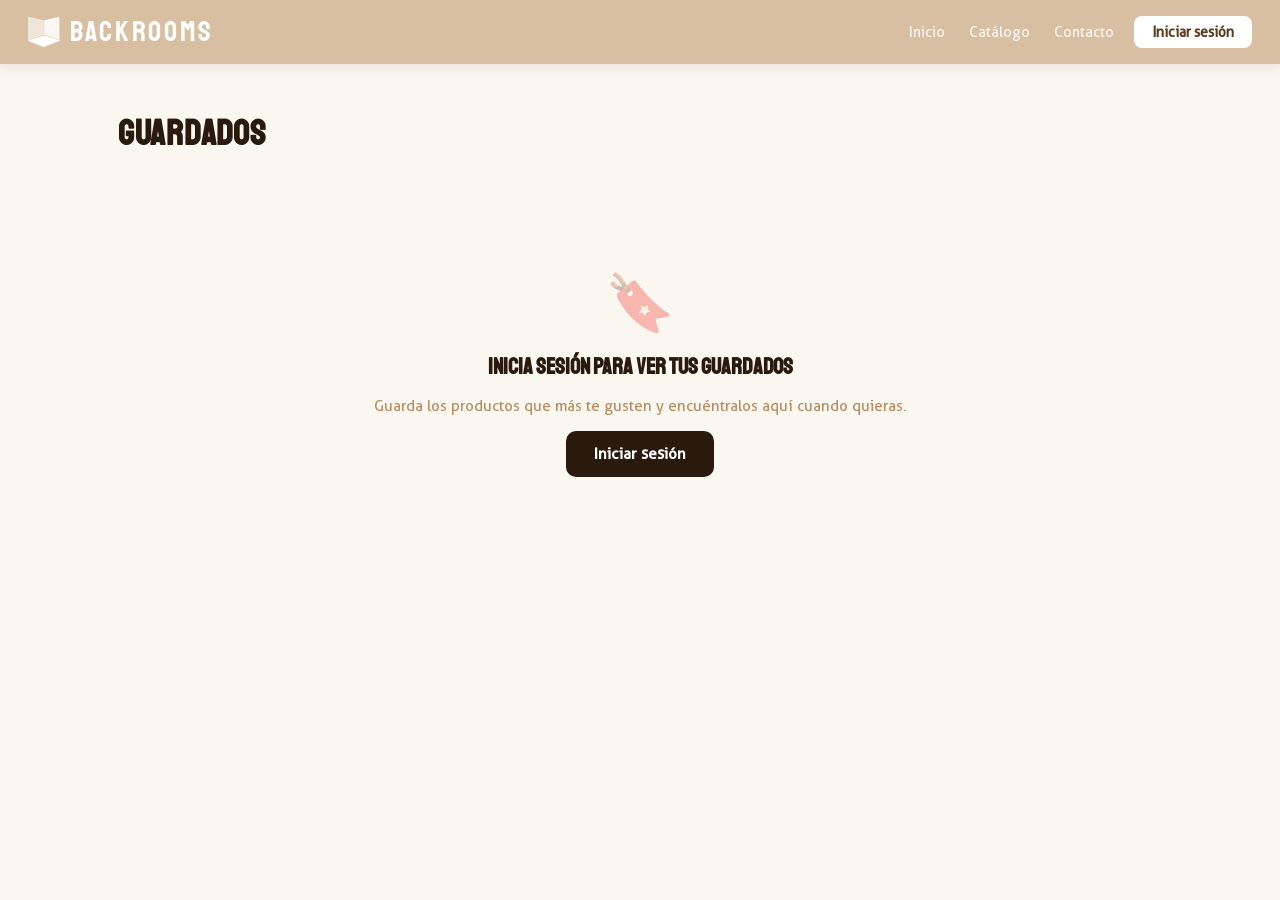
==== commit 6b23acb1: "lf_test 2" ====
--- a/guardados.html
+++ b/guardados.html
@@ -22,7 +22,7 @@
     }
 
     .guardados-header h1 {
-      font-family: 'Collidge Rounded', serif;
+      font-family: 'Staatliches', sans-serif;
       font-size: 2.2rem;
       color: var(--ink);
       text-transform: uppercase;
@@ -30,7 +30,7 @@
     }
 
     .guardados-count {
-      font-family: 'Inter', sans-serif;
+      font-family: 'Aller', sans-serif;
       font-size: 0.85rem;
       color: var(--text-light);
       font-weight: 500;
@@ -53,13 +53,13 @@
       opacity: 0.35;
     }
     .guardados-empty h2 {
-      font-family: 'Collidge Rounded', serif;
+      font-family: 'Staatliches', sans-serif;
       font-size: 1.4rem;
       color: var(--ink);
       text-transform: uppercase;
     }
     .guardados-empty p {
-      font-family: 'Inter', sans-serif;
+      font-family: 'Aller', sans-serif;
       font-size: 0.93rem;
       color: var(--text-light);
       max-width: 320px;
@@ -77,13 +77,13 @@
     }
     .guardados-no-session.visible { display: flex; }
     .guardados-no-session h2 {
-      font-family: 'Collidge Rounded', serif;
+      font-family: 'Staatliches', sans-serif;
       font-size: 1.4rem;
       color: var(--ink);
       text-transform: uppercase;
     }
     .guardados-no-session p {
-      font-family: 'Inter', sans-serif;
+      font-family: 'Aller', sans-serif;
       font-size: 0.93rem;
       color: var(--text-light);
     }
@@ -133,7 +133,7 @@
     }
 
     .guardado-name {
-      font-family: 'Inter', sans-serif;
+      font-family: 'Aller', sans-serif;
       font-size: 0.9rem;
       font-weight: 700;
       color: var(--ink);
@@ -144,14 +144,22 @@
       font-size: 0.75rem;
       color: var(--text-light);
       font-weight: 500;
-      font-family: 'Inter', sans-serif;
+      font-family: 'Aller', sans-serif;
     }
 
     .guardado-price {
-      font-family: 'Collidge Rounded', serif;
+      font-family: 'Staatliches', sans-serif;
       font-size: 1rem;
       color: var(--brown);
       margin-top: 8px;
+      display: flex;
+      align-items: baseline;
+      gap: 6px;
+    }
+    .guardado-old-price {
+      font-size: 0.8rem;
+      color: var(--text-light);
+      text-decoration: line-through;
     }
 
     /* Botón quitar guardado */
@@ -212,10 +220,10 @@
 
   <!-- NAV -->
   <nav id="navbar" class="visible scrolled">
-    <button class="mobile-avatar-btn" id="mobileAvatarBtn" style="display:none" aria-label="Menú de perfil">
+    <a class="mobile-avatar-btn" id="mobileAvatarBtn" href="perfil.html" style="display:none" aria-label="Ir a mi perfil">
       <img class="mobile-avatar-img" id="mobileAvatarImg" src="" alt="Perfil" />
-    </button>
-    <a class="logo" href="backrooms.html">
+    </a>
+    <a class="logo" href="index.html">
       <svg class="logo-icon" viewBox="0 0 502.44 474.82" xmlns="http://www.w3.org/2000/svg" aria-hidden="true">
         <path d="M240.58,272.76 L6.03,361.72 L4.13,4.13 L240.85,58.45 L240.58,273.05" fill="rgba(255,255,255,0.6)" stroke="white" stroke-width="8" stroke-linejoin="round" stroke-linecap="round"/>
         <path d="M258.43,275.12 L489.83,354.2 L486.45,4.13 L257.83,57.25 L258.18,274.07" fill="rgba(255,255,255,0.85)" stroke="white" stroke-width="8" stroke-linejoin="round" stroke-linecap="round"/>
@@ -232,9 +240,9 @@
     </button>
     <div class="nav-right-group">
       <div class="nav-links">
-        <a href="backrooms.html">Inicio</a>
-        <a href="backrooms.html#catalogo">Catálogo</a>
-        <a href="#">Contacto</a>
+        <a href="index.html">Inicio</a>
+        <a href="index.html#catalogo">Catálogo</a>
+        <a href="https://www.instagram.com/backrooms.pape/" target="_blank">Contacto</a>
       </div>
       <div class="nav-auth" id="navAuth">
         <button class="btn-auth" id="btnLogin">Iniciar sesión</button>
@@ -279,9 +287,9 @@
       </a>
       <div class="drawer-divider"></div>
       <ul>
-        <li><a href="backrooms.html">Inicio</a></li>
-        <li><a href="backrooms.html#catalogo">Catálogo</a></li>
-        <li><a href="#">Contacto</a></li>
+        <li><a href="index.html">Inicio</a></li>
+        <li><a href="index.html#catalogo">Catálogo</a></li>
+        <li><a href="https://www.instagram.com/backrooms.pape/" target="_blank">Contacto</a></li>
       </ul>
       <div class="drawer-divider"></div>
       <button class="drawer-signout" id="drawerSignout" style="display:none">
@@ -347,7 +355,7 @@
       <div class="guardados-empty-icon">📌</div>
       <h2>Sin guardados aún</h2>
       <p>Guarda productos desde el catálogo tocando el marcador en cada tarjeta.</p>
-      <a href="backrooms.html#catalogo" class="btn-primary">Explorar catálogo</a>
+      <a href="index.html#catalogo" class="btn-primary">Explorar catálogo</a>
     </div>
 
     <!-- Grid -->
@@ -408,7 +416,7 @@
     // Cargar desde Supabase (tabla guardados + join con productos si los tienes)
     const { data, error } = await sb
       .from('guardados')
-      .select('*, producto:producto_id(*)')
+      .select('id, producto_id, name, cat, price, emoji, old_price')
       .eq('user_id', userId)
       .order('created_at', { ascending: false });
 
@@ -424,17 +432,21 @@
       data.length + (data.length === 1 ? ' producto guardado' : ' productos guardados');
 
     data.forEach(item => {
-      const p = item.producto || item;
       const card = document.createElement('a');
       card.className = 'guardado-card';
       card.href = '#';
       card.innerHTML = `
-        <button class="btn-unsave" data-id="${item.id}" title="Quitar de guardados">✕</button>
-        <div class="guardado-img">${p.emoji || '📦'}</div>
+        <button class="btn-unsave" data-id="${item.id}" title="Quitar de guardados">
+          <svg width="14" height="14" viewBox="0 0 24 24" fill="currentColor" stroke="currentColor" stroke-width="2" stroke-linecap="round" stroke-linejoin="round"><path d="M19 21l-7-5-7 5V5a2 2 0 0 1 2-2h10a2 2 0 0 1 2 2z"/></svg>
+        </button>
+        <div class="guardado-img">${item.emoji || '📦'}</div>
         <div class="guardado-body">
-          <div class="guardado-name">${p.name || 'Producto'}</div>
-          <div class="guardado-category">${p.cat || ''}</div>
-          <div class="guardado-price">$${p.price || '—'}</div>
+          <div class="guardado-name">${item.name || 'Producto'}</div>
+          <div class="guardado-category">${item.cat ? item.cat.charAt(0).toUpperCase() + item.cat.slice(1) : ''}</div>
+          <div class="guardado-price">
+            $${item.price || '—'}
+            ${item.old_price ? `<span class="guardado-old-price">$${item.old_price}</span>` : ''}
+          </div>
         </div>`;
       grid.appendChild(card);
 
--- a/backrooms.css
+++ b/backrooms.css
@@ -198,6 +198,8 @@
   padding: 2px;
   border-radius: 50%;
   flex-shrink: 0;
+  order: -1;
+  margin-right: 4px;
 }
 
 .mobile-avatar-img {
@@ -1095,6 +1097,24 @@
 }
 .btn-cart:hover { background: var(--brown); transform: scale(1.1); }
 
+.btn-save {
+  background: var(--ink);
+  color: white;
+  border: none;
+  border-radius: 8px;
+  width: 34px;
+  height: 34px;
+  display: flex;
+  align-items: center;
+  justify-content: center;
+  cursor: pointer;
+  transition: background 0.2s, transform 0.15s;
+  flex-shrink: 0;
+}
+.btn-save:hover { background: var(--brown); transform: scale(1.1); }
+.btn-save.saved { background: var(--brown); }
+.btn-save.saved svg { fill: white; }
+
 /* Skeleton loader */
 .product-skel {
   background: var(--bg-surface);
